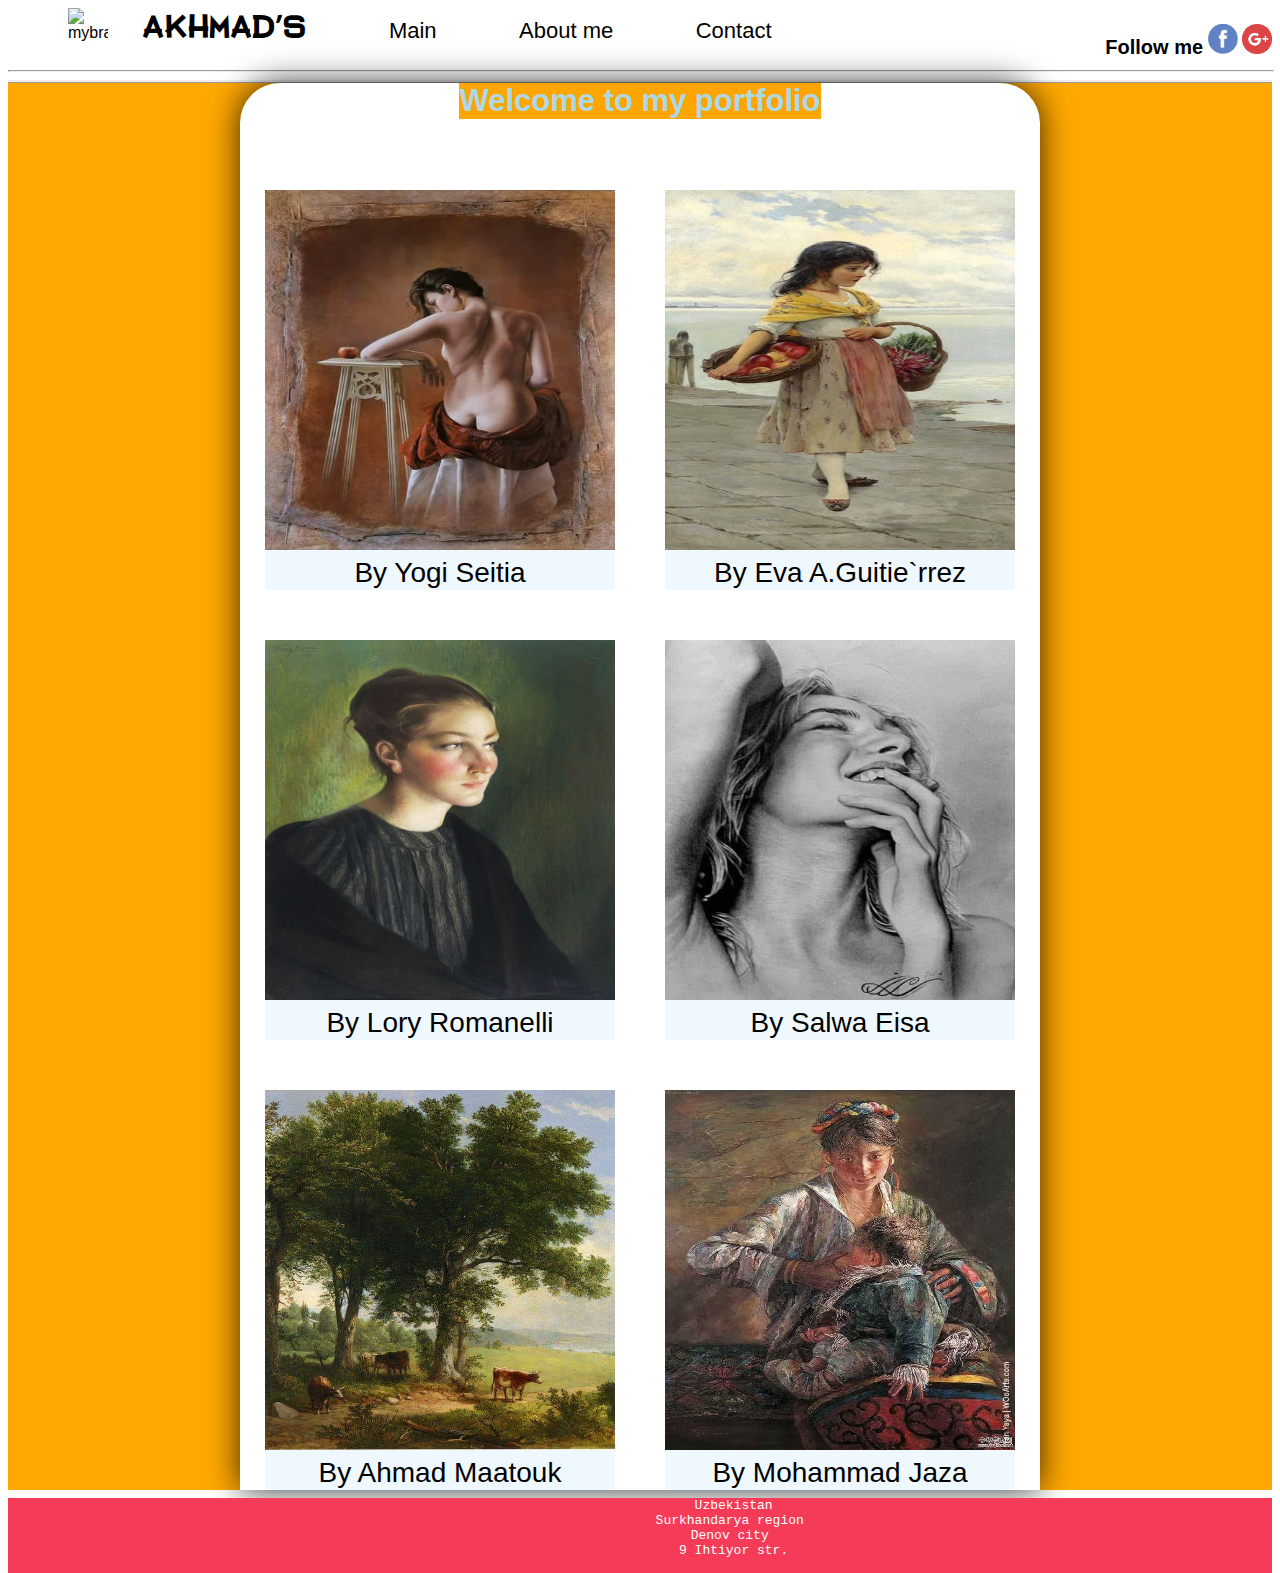
==== index.html @ 811b628a "I am a super hero" ====
<!DOCTYPE html>
<html lang="en">
 <head>
 	

     <meta charset="UTF-8">
     <meta name="viewport" content="width=device-width, initial-scale=1.0">
     <link rel="stylesheet" href="CSS1/exerciaw2.css">
     <title>Portfolio</title>


 </head>     
 <body style="background-color: white; margin-bottom: 0px">
   <header>
    
      
     <div id="my-header">
     <ul class="nav">
        <img src="brand.png" alt="mybrand" id="logo">
        <li style="font-family: 'Aventura';" class="nav-brand">Akhmad's</li>
        <li class="nav-item"><a href="index1.html">Main</a></li>
        <li class="nav-item"><a href="About.html">About me</a></li>
        <li class="nav-item"><a href="index2.html">Contact</a></li>

      </ul>
      <ul class="stilus">
        <li>
          <b>Follow me</b>
        </li>
        <li>
          <a href="https://www.facebook.com/?stype=lo&jlou=AfeTYoV7_RYMMkaL3zMP_FTKMMTlV1S6KgCYPc2r4qK6gJpOD-bdmTopKI_stI_CFHuYvhPamtdOwB4YKrywdihrXzDz6dqTxp3kNChDRj5etw&smuh=52556&lh=Ac_-yQGNyb0gayJt"><img src="img/icon3.png" alt="facebook" width="30" height="30"></a>
        </li>
        <li>
          <a href="https://mail.google.com/mail/u/0"><img src="img/icon2.png" alt="google" width="30" height="30"></a>
        </li>
      </ul>

    </div>

     
   </header>
   <hr id="hr">
   <article>
      <div class="roditel">
        <div class="mamka">
          <div class="title">
          <h1>Welcome to my portfolio</h1>
          </div>
           <div class="container">
           	<a href="html/main.html">
           		<img src="img/YogiSeitia.jpg" alt="Yogi" width="350" height="360">
           	</a>By Yogi Seitia
           </div>
           <div class="container">
           	<a href="html/main1.html">        <img src="img/eva1s.jpg" alt="eva" width="350" height="360">
            </a>
           	 By Eva A.Guitie`rrez
           </div>
           <div class="container">
           	<a href="html/main2.html"> 
            <img src="img/LoryRomanelli.jpg" alt="Lory" width="350" height="360">
           </a>By Lory Romanelli</div>
           <div class="container">
           	<a href="html/main3.html">
           	<img src="img/SalwaEisa.jpg" alt="Salwa" width="350" height="360">
           </a>By Salwa Eisa</div>
           <div class="container">
           	<a href="html/main4.html">
           	<img src="img/AhmadMaatouk.jpg" alt="Ahmad" width="350" height="360">
           </a>By Ahmad Maatouk</div>
          <div class="container">
          	<a href="html/main5.html">
          	<img src="img/MohammadJaza.jpg" alt="Mohammad" width="350" height="360">
          </a>By Mohammad Jaza</div> 



        </div>
     </div>
           
   </article>

   <footer>
   		<pre style="margin:0px 0px 0px 0px">
   			Uzbekistan
   			Surkhandarya region 
   			Denov city 
   			9 Ihtiyor str.
   		</pre>
   </footer>
 </body>

     
    


</html>
---- CSS1/exerciaw2.css ----
@font-face {
	font-family: 'Aventura'; 
	src: url(../fonts/Aventura.otf);
}

.nav li {
    display: inline-block;
	margin-left: 30px;
	font-size: 30px;
	line-height: 1.1;
	color: black; 

}


.nav-item a {
	padding-left: 40px;
	color: black;
	margin-left: 8px;
	font-size: 22px;
	text-decoration: none;
	font-family: 'Source Sans Pro', sans-serif;	
 }
.nav-item:hover {
    opacity: 0.3;
    transition: 360ms ease-in-out;
}

.nav-brand {
	margin-left: 40px;
    
	text-transform: uppercase;
	font-family:'Aventura'; 
}
.nav-brand, .nav{
	cursor: default;
}
#logo {
 	width: 40px;
 	height:35px;
 	margin-right: auto;
 	margin-left: 20px;
 	display: inline-block;

 }

.nav {
    float:left;
	padding-left:40px;
	margin-top: 0px;
	margin-bottom: 10px;
 
}
.stilus {
	justify-content: center;
	line-height: 1.6px;
    margin-left: 22px;   
	float: right;
}
.stilus li {
	font-size: 20px;
	font-style: normal;
	display:inline-block; 
}
#hr {
	min-width: 100%;
}
#my-header {
	background-attachment: scroll;
	height: 39.5px;
	width: 100%;
    font-style: normal;
    margin-bottom: 0px;
}



.roditel {
	border-top-style:ridge;
	background-color: #ffa801;
    background-repeat:no-repeat;
    background-size: cover;
	width: 100%;
	height: auto;
	display: flex;
	justify-content: center;
	-ms-align-items: center;
	align-items: center;
}
.title {
 	min-height: 30px;
 	min-width: 100%;
 	font-size:28px;

 	text-align: center;
}
.title h1{
	margin-top:0;
 	margin-left: 14%;
 	margin-right: 14%;
	display: inline-block;
	background-color: orange;
	color:lightblue;
    text-align: center;
	font-size: 31px;
	padding-left: 0;
}
.mamka {
	background-color: white;
	flex-wrap: wrap;
	justify-content: center;
	display: flex;
	width: 800px;
	min-height: 100%;
	border-top-left-radius: 40px;
	border-top-right-radius: 40px;
	-webkit-box-shadow:0px 0px 33px 0px rgba(0, 0, 0, 0.79);
	-moz-box-shadow:0px 0px 33px 0px rgba(0, 0, 0, 0.79);
	box-shadow: 0px 0px 33px 0px rgba(0, 0, 0, 0.79); 

} 
.container {
	margin-top: 50px;
	margin-left: 25px;
	margin-right: 25px;
	width: 350px;
	height: 400px;
	text-align: center;
	font-size: 28px;
	background-color: aliceblue;
}
.container:hover {
	box-shadow: -5px -17px 14px 0px rgba(0,0,0,0.16);
	-webkit-box-shadow:-5px -17px 14px 0px rgba(0, 0, 0, 0.16);
	-moz-box-shadow:-5px -17px 14px 0px rgba(0, 0, 0, 0.16);
	cursor: pointer;

}
body {
	font-family: Arial, Helvetica, sans-serif;

}

footer {
	position: relative;
	width: 100%;
	background-color: #f53b57;
	color: white;
	text-align: center;
	margin:8px 0px 0px 0px;

}
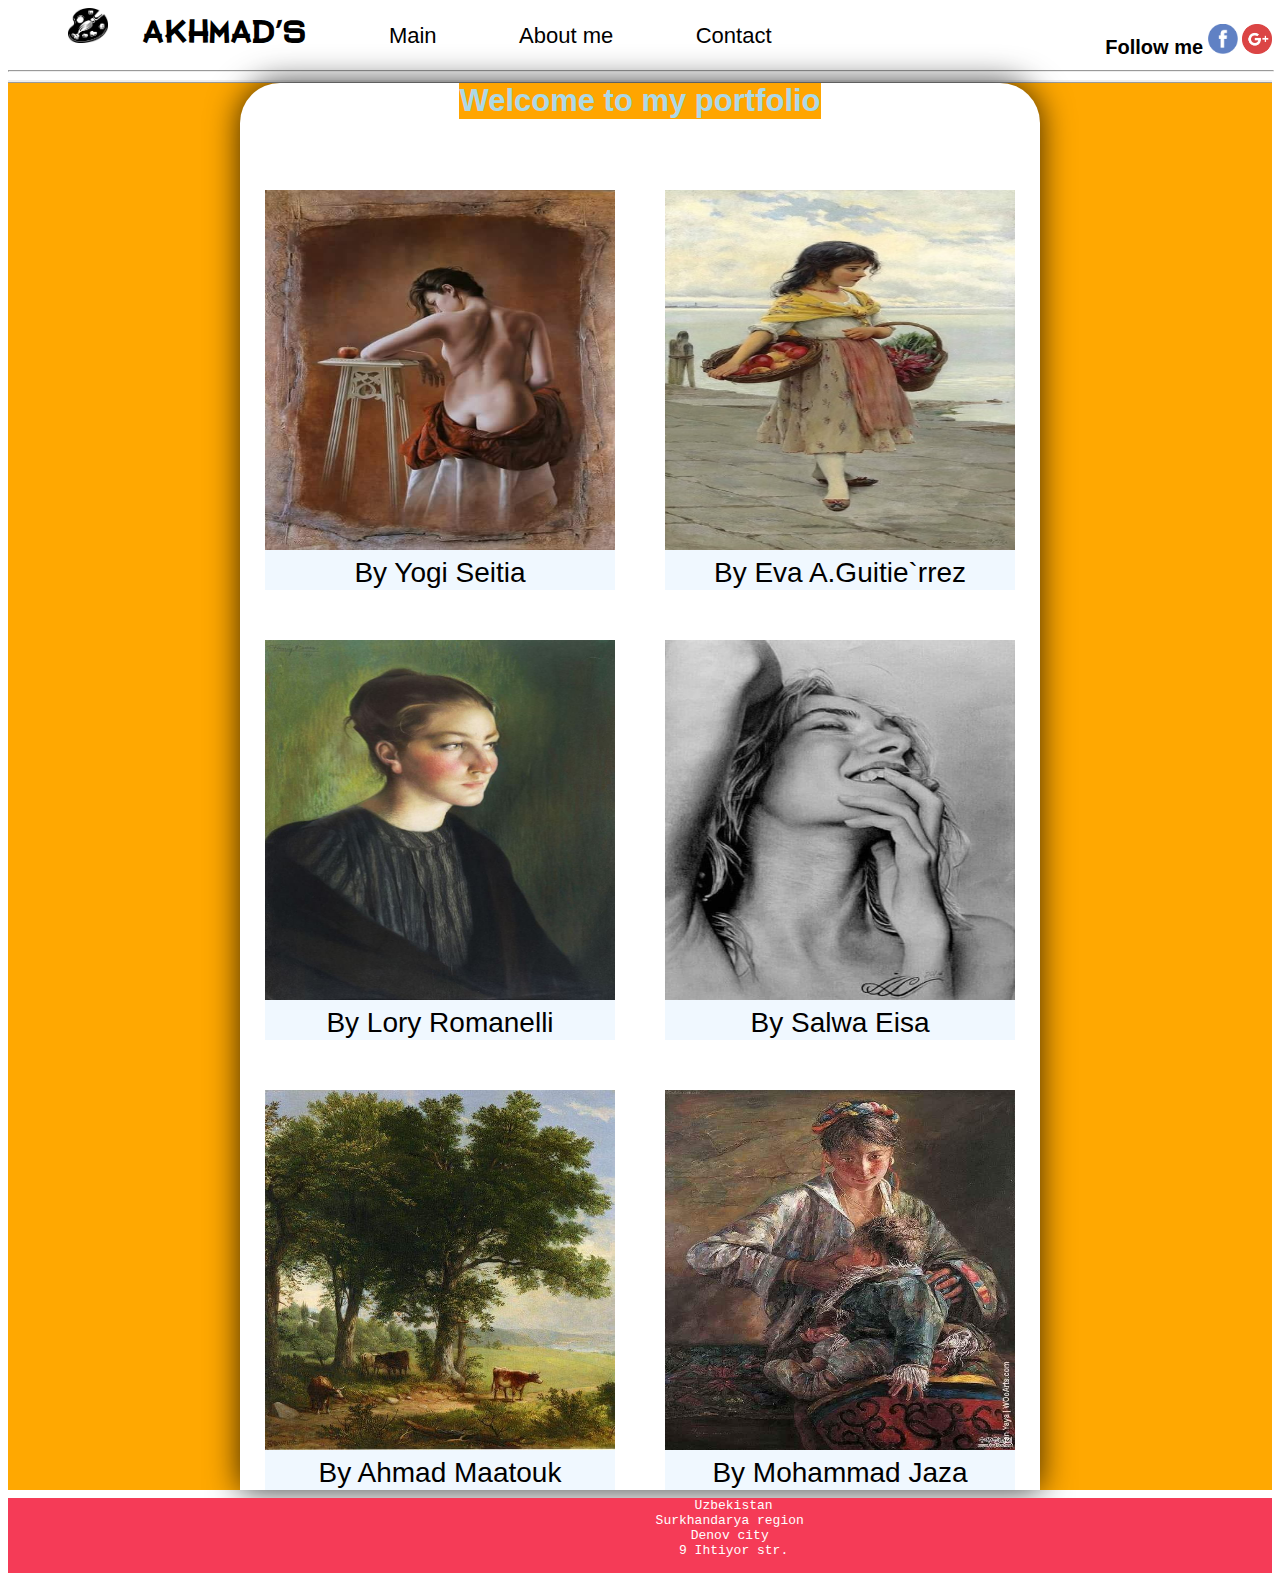
==== commit e3270508: "Update index.html" ====
--- a/index.html
+++ b/index.html
@@ -2,6 +2,16 @@
 <html lang="en">
  <head>
  	
+   
+  <!-- Global site tag (gtag.js) - Google Analytics -->
+   <script async src="https://www.googletagmanager.com/gtag/js?id=UA-129486173-1"></script>
+   <script>
+     window.dataLayer = window.dataLayer || [];
+     function gtag(){dataLayer.push(arguments);}
+     gtag('js', new Date());
+
+     gtag('config', 'UA-129486173-1');
+    </script>
 
      <meta charset="UTF-8">
      <meta name="viewport" content="width=device-width, initial-scale=1.0">
@@ -94,4 +104,4 @@
     
 
 
-</html>+</html>
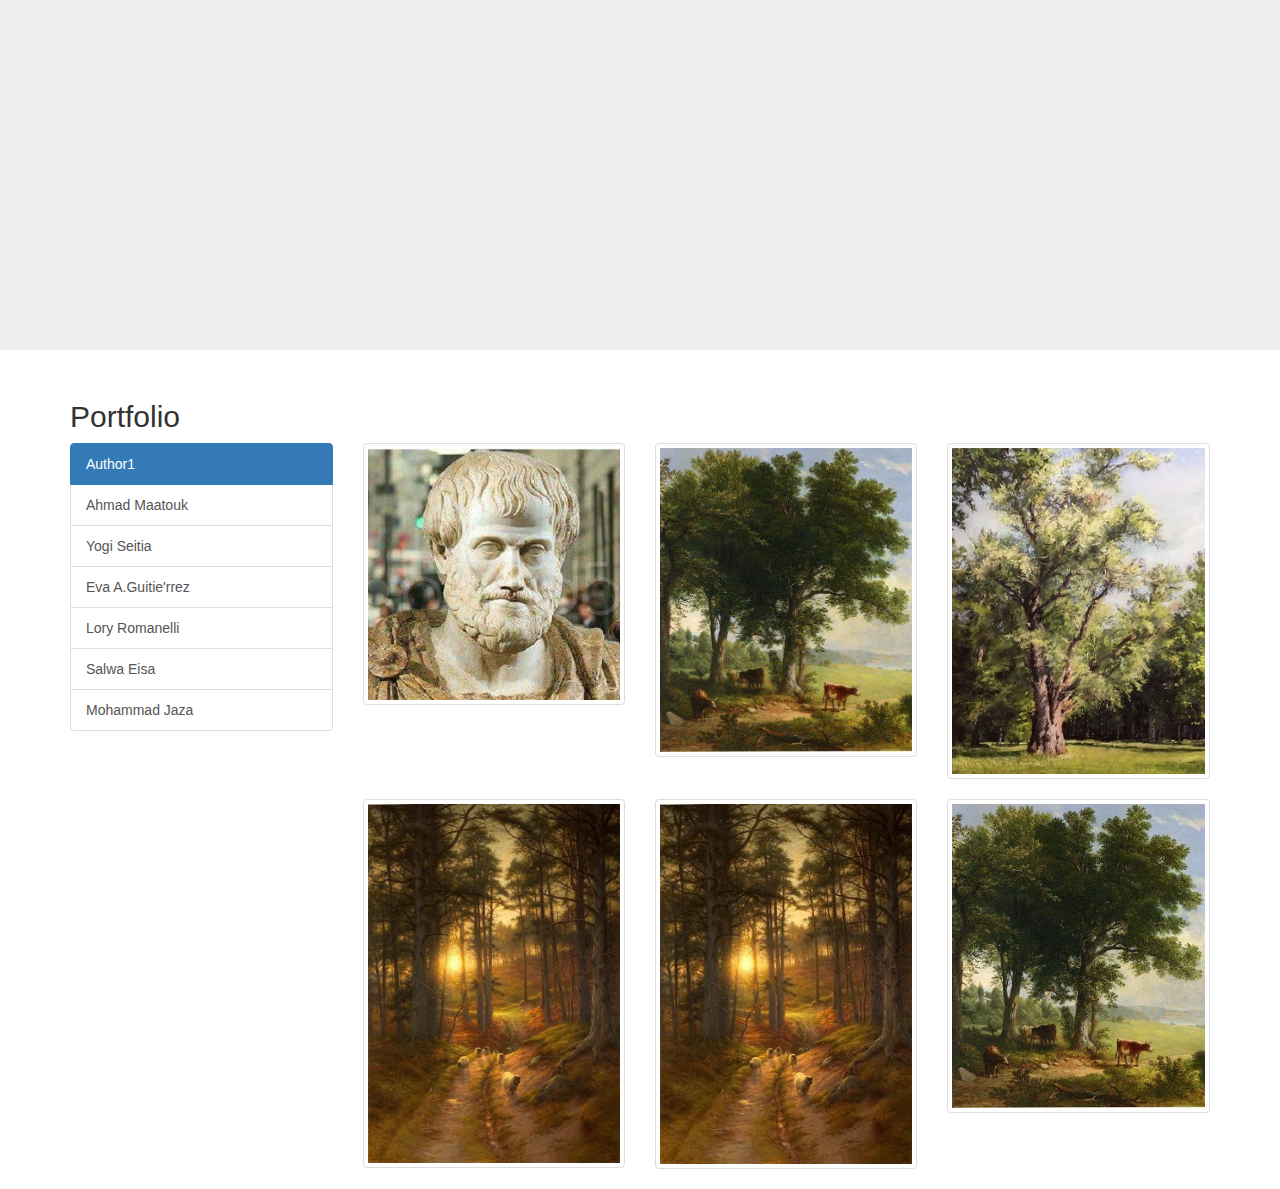
==== commit f2dad1c6: "Big change" ====
--- a/index.html
+++ b/index.html
@@ -15,90 +15,74 @@
 
      <meta charset="UTF-8">
      <meta name="viewport" content="width=device-width, initial-scale=1.0">
-     <link rel="stylesheet" href="CSS1/exerciaw2.css">
+     <link rel="stylesheet" href="assets/css/mainHome.css">
      <title>Portfolio</title>
-
+     <link href="//maxcdn.bootstrapcdn.com/bootstrap/3.3.0/css/bootstrap.min.css" rel="stylesheet" id="bootstrap-css">
+     <script src="//maxcdn.bootstrapcdn.com/bootstrap/3.3.0/js/bootstrap.min.js"></script>
+     <script src="//code.jquery.com/jquery-1.11.1.min.js"></script>
 
  </head>     
- <body style="background-color: white; margin-bottom: 0px">
-   <header>
-    
-      
-     <div id="my-header">
-     <ul class="nav">
-        <img src="brand.png" alt="mybrand" id="logo">
-        <li style="font-family: 'Aventura';" class="nav-brand">Akhmad's</li>
-        <li class="nav-item"><a href="index1.html">Main</a></li>
-        <li class="nav-item"><a href="About.html">About me</a></li>
-        <li class="nav-item"><a href="index2.html">Contact</a></li>
-
-      </ul>
-      <ul class="stilus">
-        <li>
-          <b>Follow me</b>
-        </li>
-        <li>
-          <a href="https://www.facebook.com/?stype=lo&jlou=AfeTYoV7_RYMMkaL3zMP_FTKMMTlV1S6KgCYPc2r4qK6gJpOD-bdmTopKI_stI_CFHuYvhPamtdOwB4YKrywdihrXzDz6dqTxp3kNChDRj5etw&smuh=52556&lh=Ac_-yQGNyb0gayJt"><img src="img/icon3.png" alt="facebook" width="30" height="30"></a>
-        </li>
-        <li>
-          <a href="https://mail.google.com/mail/u/0"><img src="img/icon2.png" alt="google" width="30" height="30"></a>
-        </li>
-      </ul>
+ <body>
+  <div class="jumbotron">
+    <div class="container">
 
     </div>
-
-     
-   </header>
-   <hr id="hr">
-   <article>
-      <div class="roditel">
-        <div class="mamka">
-          <div class="title">
-          <h1>Welcome to my portfolio</h1>
+  </div>
+  <div class="container">
+    <div class="row">
+      <h2 class="col-xs-12">Portfolio</h2>  
+    </div>
+    <div class="row">
+      <div class="col-xs-12 col-sm-3">
+        <div class="list-group">
+          <span href='#' class="list-group-item active">
+            Author1
+          </span>
+          <a href="html/main.html" class="list-group-item">Ahmad Maatouk</a>
+          <a href="html/main1.html" class="list-group-item">Yogi Seitia</a>
+          <a href="html/main2.html" class="list-group-item">Eva A.Guitie'rrez</a>
+          <a href="html/main3.html" class="list-group-item">Lory Romanelli</a>
+          <a href="html/main4.html" class="list-group-item">Salwa Eisa</a>
+          <a href="html/main5.html" class="list-group-item">Mohammad Jaza</a>
+        </div>
+      </div>
+      <div class="col-xs-12 col-sm-9">
+        <div class="row">
+          <div class="col-xs-12 col-sm-4">
+            <a href="" class="thumbnail">
+              <img src="assets/img/ahmad.jpg" alt="">
+            </a>
           </div>
-           <div class="container">
-           	<a href="html/main.html">
-           		<img src="img/YogiSeitia.jpg" alt="Yogi" width="350" height="360">
-           	</a>By Yogi Seitia
-           </div>
-           <div class="container">
-           	<a href="html/main1.html">        <img src="img/eva1s.jpg" alt="eva" width="350" height="360">
+          <div class="col-xs-12 col-sm-4">
+            <a href="#" class="thumbnail">
+              <img src="assets/img/AhmadMaatouk.jpg" alt="">
             </a>
-           	 By Eva A.Guitie`rrez
-           </div>
-           <div class="container">
-           	<a href="html/main2.html"> 
-            <img src="img/LoryRomanelli.jpg" alt="Lory" width="350" height="360">
-           </a>By Lory Romanelli</div>
-           <div class="container">
-           	<a href="html/main3.html">
-           	<img src="img/SalwaEisa.jpg" alt="Salwa" width="350" height="360">
-           </a>By Salwa Eisa</div>
-           <div class="container">
-           	<a href="html/main4.html">
-           	<img src="img/AhmadMaatouk.jpg" alt="Ahmad" width="350" height="360">
-           </a>By Ahmad Maatouk</div>
-          <div class="container">
-          	<a href="html/main5.html">
-          	<img src="img/MohammadJaza.jpg" alt="Mohammad" width="350" height="360">
-          </a>By Mohammad Jaza</div> 
-
-
-
+          </div>
+          <div class="col-xs-12 col-sm-4">
+            <a href="#" class="thumbnail">
+              <img src="assets/img/AhmadMaatouk1s.jpg" alt="">
+            </a>
+          </div>
+          <div class="col-xs-12 col-sm-4">
+            <a href="#" class="thumbnail">
+              <img src="assets/img/AhmadMaatouk2.jpg" alt="">
+            </a>
+          </div>          
+          <div class="col-xs-12 col-sm-4">
+            <a href="#" class="thumbnail">
+              <img src="assets/img/AhmadMaatouk2s.jpg" alt="">
+            </a>
+          </div>          
+          <div class="col-xs-12 col-sm-4">
+            <a href="#" class="thumbnail">
+              <img src="assets/img/AhmadMaatouks.jpg" alt="">
+            </a>
+          </div>
         </div>
-     </div>
-           
-   </article>
-
-   <footer>
-   		<pre style="margin:0px 0px 0px 0px">
-   			Uzbekistan
-   			Surkhandarya region 
-   			Denov city 
-   			9 Ihtiyor str.
-   		</pre>
-   </footer>
- </body>
+      </div>
+    </div> 
+  </div>
+</body>
 
      
     
--- a/assets/css/mainHome.css
+++ b/assets/css/mainHome.css
@@ -0,0 +1,164 @@
+/* @font-face {
+	font-family: 'Aventura'; 
+	src: url(../fonts/Aventura.otf);
+}
+
+.nav li {
+    display: inline-block;
+	margin-left: 30px;
+	font-size: 30px;
+	line-height: 1.1;
+	color: black; 
+
+}
+
+
+.nav-item a {
+	padding-left: 40px;
+	color: black;
+	margin-left: 8px;
+	font-size: 22px;
+	text-decoration: none;
+	font-family: 'Source Sans Pro', sans-serif;	
+ }
+.nav-item:hover {
+    opacity: 0.3;
+    transition: 360ms ease-in-out;
+}
+
+.nav-brand {
+	margin-left: 40px;
+    
+	text-transform: uppercase;
+	font-family:'Aventura'; 
+}
+.nav-brand, .nav{
+	cursor: default;
+}
+#logo {
+ 	width: 40px;
+ 	height:35px;
+ 	margin-right: auto;
+ 	margin-left: 20px;
+ 	display: inline-block;
+
+ }
+
+.nav {
+    float:left;
+	padding-left:40px;
+	margin-top: 0px;
+	margin-bottom: 10px;
+ 
+}
+.stilus {
+	justify-content: center;
+	line-height: 1.6px;
+    margin-left: 22px;   
+	float: right;
+}
+.stilus li {
+	font-size: 20px;
+	font-style: normal;
+	display:inline-block; 
+}
+#hr {
+	min-width: 100%;
+}
+#my-header {
+	background-attachment: scroll;
+	height: 39.5px;
+	width: 100%;
+    font-style: normal;
+    margin-bottom: 0px;
+}
+
+
+
+.roditel {
+	border-top-style:ridge;
+	background-color: #ffa801;
+    background-repeat:no-repeat;
+    background-size: cover;
+	width: 100%;
+	height: auto;
+	display: flex;
+	justify-content: center;
+	-ms-align-items: center;
+	align-items: center;
+}
+.title {
+ 	min-height: 30px;
+ 	min-width: 100%;
+ 	font-size:28px;
+
+ 	text-align: center;
+}
+.title h1{
+	margin-top:0;
+ 	margin-left: 14%;
+ 	margin-right: 14%;
+	display: inline-block;
+	background-color: orange;
+	color:lightblue;
+    text-align: center;
+	font-size: 31px;
+	padding-left: 0;
+}
+.mamka {
+	background-color: white;
+	flex-wrap: wrap;
+	justify-content: center;
+	display: flex;
+	width: 800px;
+	min-height: 100%;
+	border-top-left-radius: 40px;
+	border-top-right-radius: 40px;
+	-webkit-box-shadow:0px 0px 33px 0px rgba(0, 0, 0, 0.79);
+	-moz-box-shadow:0px 0px 33px 0px rgba(0, 0, 0, 0.79);
+	box-shadow: 0px 0px 33px 0px rgba(0, 0, 0, 0.79); 
+
+} 
+.container {
+	margin-top: 50px;
+	margin-left: 25px;
+	margin-right: 25px;
+	width: 350px;
+	height: 400px;
+	text-align: center;
+	font-size: 28px;
+	background-color: aliceblue;
+}
+.container:hover {
+	box-shadow: -5px -17px 14px 0px rgba(0,0,0,0.16);
+	-webkit-box-shadow:-5px -17px 14px 0px rgba(0, 0, 0, 0.16);
+	-moz-box-shadow:-5px -17px 14px 0px rgba(0, 0, 0, 0.16);
+	cursor: pointer;
+
+}
+body {
+	font-family: Arial, Helvetica, sans-serif;
+
+}
+
+footer {
+	position: relative;
+	width: 100%;
+	background-color: #f53b57;
+	color: white;
+	text-align: center;
+	margin:8px 0px 0px 0px;
+
+} */
+html, body {
+	margin: 0;
+	padding: 0;
+}
+
+.jumbotron {
+    background-image: url('http://www.esri.com/~/media/Images/Banners/software/arcgis-open-data-banner-lg.jpg');
+    background-size: cover;
+    background-position: center;
+    background-repeat: no-repeat;
+    height: 350px;
+}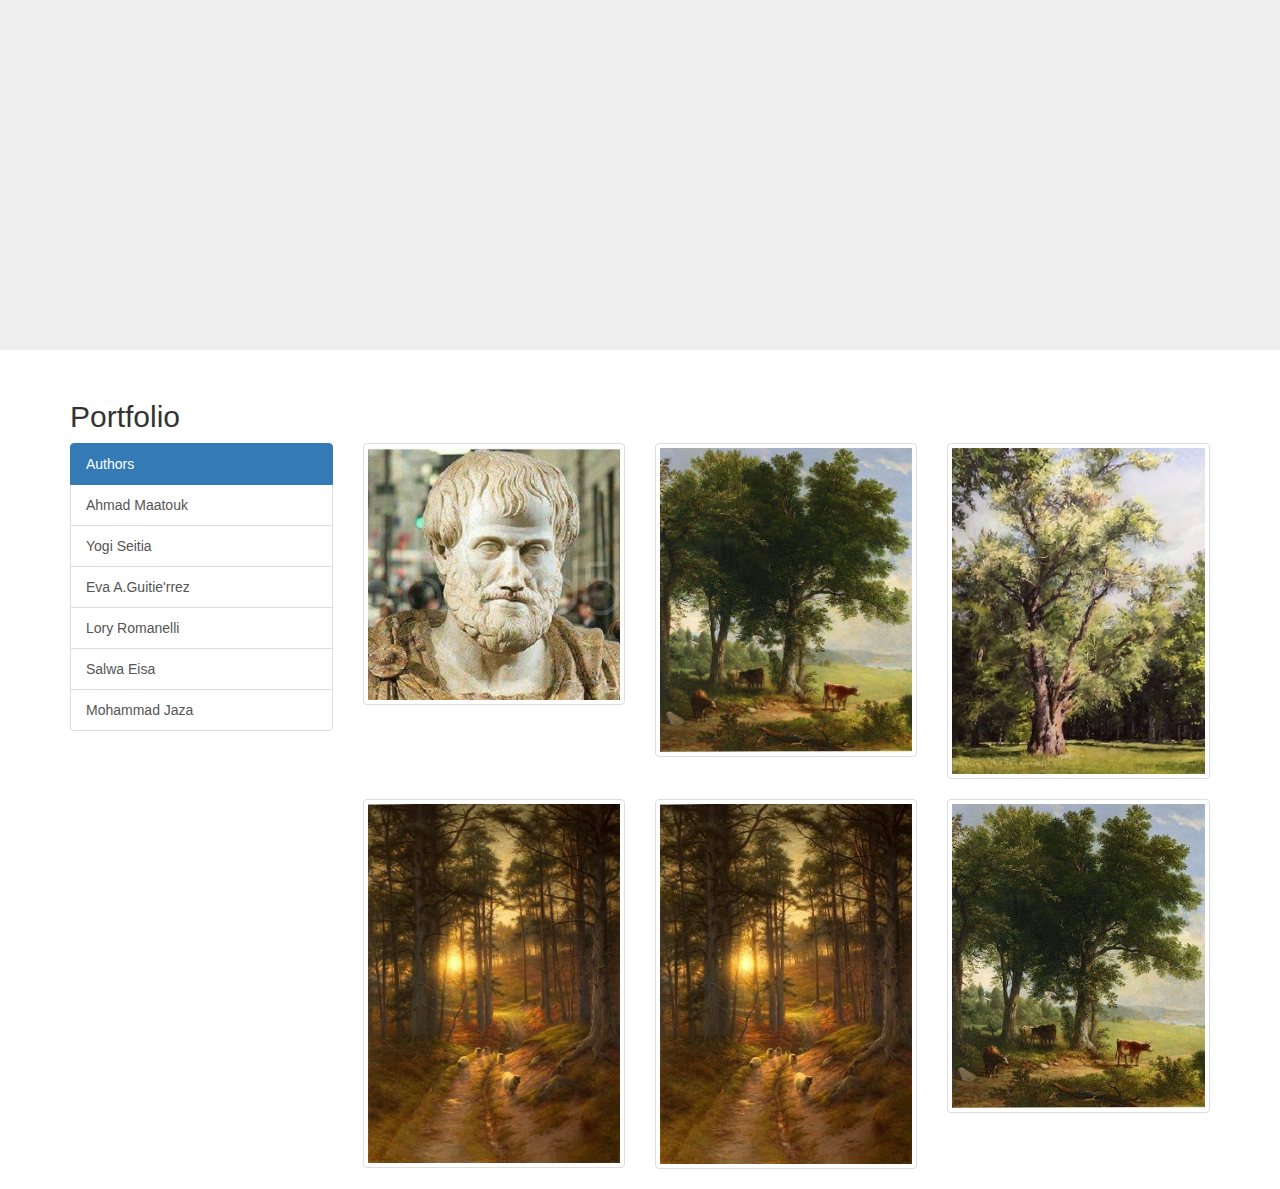
==== commit 036ab358: "bootstrap works" ====
--- a/index.html
+++ b/index.html
@@ -17,10 +17,11 @@
      <meta name="viewport" content="width=device-width, initial-scale=1.0">
      <link rel="stylesheet" href="assets/css/mainHome.css">
      <title>Portfolio</title>
-     <link href="//maxcdn.bootstrapcdn.com/bootstrap/3.3.0/css/bootstrap.min.css" rel="stylesheet" id="bootstrap-css">
-     <script src="//maxcdn.bootstrapcdn.com/bootstrap/3.3.0/js/bootstrap.min.js"></script>
-     <script src="//code.jquery.com/jquery-1.11.1.min.js"></script>
-
+     <link href="https://maxcdn.bootstrapcdn.com/bootstrap/3.3.0/css/bootstrap.min.css" rel="stylesheet" id="bootstrap-css">
+     <script src="https://maxcdn.bootstrapcdn.com/bootstrap/3.3.0/js/bootstrap.min.js"></script>
+     <script src="https://code.jquery.com/jquery-1.11.1.min.js"></script>
+     <script src="https://code.jquery.com/jquery-3.2.1.slim.min.js" integrity="sha384-KJ3o2DKtIkvYIK3UENzmM7KCkRr/rE9/Qpg6aAZGJwFDMVNA/GpGFF93hXpG5KkN" crossorigin="anonymous"></script>
+    
  </head>     
  <body>
   <div class="jumbotron">
@@ -33,49 +34,49 @@
       <h2 class="col-xs-12">Portfolio</h2>  
     </div>
     <div class="row">
-      <div class="col-xs-12 col-sm-3">
+      <div id="list-table" class="col-xs-12 col-sm-3">
         <div class="list-group">
           <span href='#' class="list-group-item active">
-            Author1
+            Authors
           </span>
-          <a href="html/main.html" class="list-group-item">Ahmad Maatouk</a>
-          <a href="html/main1.html" class="list-group-item">Yogi Seitia</a>
-          <a href="html/main2.html" class="list-group-item">Eva A.Guitie'rrez</a>
-          <a href="html/main3.html" class="list-group-item">Lory Romanelli</a>
-          <a href="html/main4.html" class="list-group-item">Salwa Eisa</a>
-          <a href="html/main5.html" class="list-group-item">Mohammad Jaza</a>
+          <a href="html/main.html" id="table" class="list-group-item">Ahmad Maatouk</a>
+          <a href="html/main1.html" id="table" class="list-group-item">Yogi Seitia</a>
+          <a href="html/main2.html" id="table" class="list-group-item">Eva A.Guitie'rrez</a>
+          <a href="html/main3.html" id="table" class="list-group-item">Lory Romanelli</a>
+          <a href="html/main4.html" id="table" class="list-group-item">Salwa Eisa</a>
+          <a href="html/main5.html" id="table" class="list-group-item">Mohammad Jaza</a>
         </div>
       </div>
-      <div class="col-xs-12 col-sm-9">
+      <div id="portret-table" class="col-xs-12 col-sm-9">
         <div class="row">
-          <div class="col-xs-12 col-sm-4">
+          <div id="portret" class="col-xs-12 col-sm-4">
             <a href="" class="thumbnail">
-              <img src="assets/img/ahmad.jpg" alt="">
+              <img class="rs-img" src="assets/img/ahmad.jpg" alt="">
             </a>
           </div>
-          <div class="col-xs-12 col-sm-4">
+          <div id="portret" class="col-xs-12 col-sm-4">
             <a href="#" class="thumbnail">
-              <img src="assets/img/AhmadMaatouk.jpg" alt="">
+              <img class="rs-img" src="assets/img/AhmadMaatouk.jpg" alt="">
             </a>
           </div>
-          <div class="col-xs-12 col-sm-4">
+          <div id="portret" class="col-xs-12 col-sm-4">
             <a href="#" class="thumbnail">
-              <img src="assets/img/AhmadMaatouk1s.jpg" alt="">
+              <img class="rs-img" src="assets/img/AhmadMaatouk1s.jpg" alt="">
             </a>
           </div>
-          <div class="col-xs-12 col-sm-4">
+          <div id="portret" class="col-xs-12 col-sm-4">
             <a href="#" class="thumbnail">
-              <img src="assets/img/AhmadMaatouk2.jpg" alt="">
+              <img class="rs-img" src="assets/img/AhmadMaatouk2.jpg" alt="">
             </a>
           </div>          
-          <div class="col-xs-12 col-sm-4">
+          <div id="portret" class="col-xs-12 col-sm-4">
             <a href="#" class="thumbnail">
-              <img src="assets/img/AhmadMaatouk2s.jpg" alt="">
+              <img class="rs-img" src="assets/img/AhmadMaatouk2s.jpg" alt="">
             </a>
           </div>          
-          <div class="col-xs-12 col-sm-4">
+          <div id="portret" class="col-xs-12 col-sm-4">
             <a href="#" class="thumbnail">
-              <img src="assets/img/AhmadMaatouks.jpg" alt="">
+              <img class="rs-img" src="assets/img/AhmadMaatouks.jpg" alt="">
             </a>
           </div>
         </div>
--- a/assets/css/mainHome.css
+++ b/assets/css/mainHome.css
@@ -1,155 +1,4 @@
-/* @font-face {
-	font-family: 'Aventura'; 
-	src: url(../fonts/Aventura.otf);
-}
 
-.nav li {
-    display: inline-block;
-	margin-left: 30px;
-	font-size: 30px;
-	line-height: 1.1;
-	color: black; 
-
-}
-
-
-.nav-item a {
-	padding-left: 40px;
-	color: black;
-	margin-left: 8px;
-	font-size: 22px;
-	text-decoration: none;
-	font-family: 'Source Sans Pro', sans-serif;	
- }
-.nav-item:hover {
-    opacity: 0.3;
-    transition: 360ms ease-in-out;
-}
-
-.nav-brand {
-	margin-left: 40px;
-    
-	text-transform: uppercase;
-	font-family:'Aventura'; 
-}
-.nav-brand, .nav{
-	cursor: default;
-}
-#logo {
- 	width: 40px;
- 	height:35px;
- 	margin-right: auto;
- 	margin-left: 20px;
- 	display: inline-block;
-
- }
-
-.nav {
-    float:left;
-	padding-left:40px;
-	margin-top: 0px;
-	margin-bottom: 10px;
- 
-}
-.stilus {
-	justify-content: center;
-	line-height: 1.6px;
-    margin-left: 22px;   
-	float: right;
-}
-.stilus li {
-	font-size: 20px;
-	font-style: normal;
-	display:inline-block; 
-}
-#hr {
-	min-width: 100%;
-}
-#my-header {
-	background-attachment: scroll;
-	height: 39.5px;
-	width: 100%;
-    font-style: normal;
-    margin-bottom: 0px;
-}
-
-
-
-.roditel {
-	border-top-style:ridge;
-	background-color: #ffa801;
-    background-repeat:no-repeat;
-    background-size: cover;
-	width: 100%;
-	height: auto;
-	display: flex;
-	justify-content: center;
-	-ms-align-items: center;
-	align-items: center;
-}
-.title {
- 	min-height: 30px;
- 	min-width: 100%;
- 	font-size:28px;
-
- 	text-align: center;
-}
-.title h1{
-	margin-top:0;
- 	margin-left: 14%;
- 	margin-right: 14%;
-	display: inline-block;
-	background-color: orange;
-	color:lightblue;
-    text-align: center;
-	font-size: 31px;
-	padding-left: 0;
-}
-.mamka {
-	background-color: white;
-	flex-wrap: wrap;
-	justify-content: center;
-	display: flex;
-	width: 800px;
-	min-height: 100%;
-	border-top-left-radius: 40px;
-	border-top-right-radius: 40px;
-	-webkit-box-shadow:0px 0px 33px 0px rgba(0, 0, 0, 0.79);
-	-moz-box-shadow:0px 0px 33px 0px rgba(0, 0, 0, 0.79);
-	box-shadow: 0px 0px 33px 0px rgba(0, 0, 0, 0.79); 
-
-} 
-.container {
-	margin-top: 50px;
-	margin-left: 25px;
-	margin-right: 25px;
-	width: 350px;
-	height: 400px;
-	text-align: center;
-	font-size: 28px;
-	background-color: aliceblue;
-}
-.container:hover {
-	box-shadow: -5px -17px 14px 0px rgba(0,0,0,0.16);
-	-webkit-box-shadow:-5px -17px 14px 0px rgba(0, 0, 0, 0.16);
-	-moz-box-shadow:-5px -17px 14px 0px rgba(0, 0, 0, 0.16);
-	cursor: pointer;
-
-}
-body {
-	font-family: Arial, Helvetica, sans-serif;
-
-}
-
-footer {
-	position: relative;
-	width: 100%;
-	background-color: #f53b57;
-	color: white;
-	text-align: center;
-	margin:8px 0px 0px 0px;
-
-} */
 html, body {
 	margin: 0;
 	padding: 0;
@@ -161,4 +10,19 @@
     background-position: center;
     background-repeat: no-repeat;
     height: 350px;
+}
+
+#portret {
+
+}
+.rs-img {
+	width: 100%;
+	max-width: 400px;
+	height: auto;
+}
+div#portret > img {
+		margin-top: 29px;
+		vertical-align: middle;
+		width: 400px;
+
 }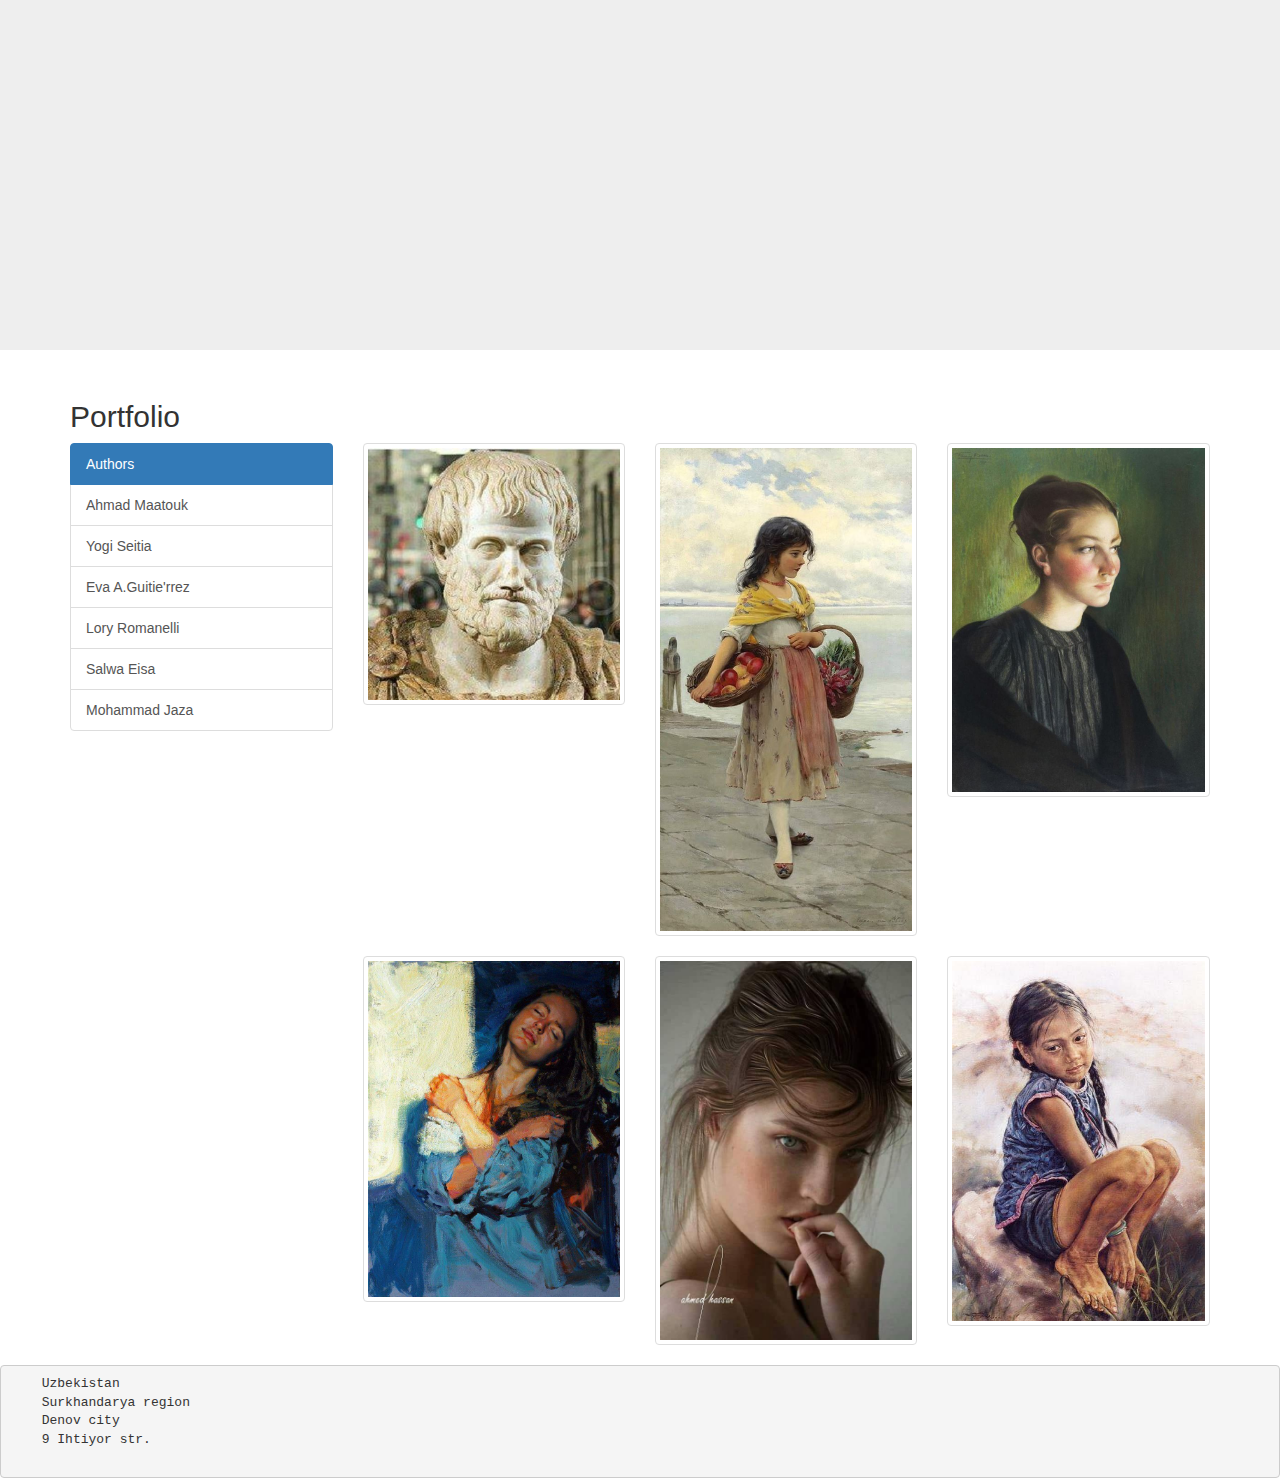
==== commit f1c54471: "proper row for img" ====
--- a/index.html
+++ b/index.html
@@ -48,7 +48,7 @@
         </div>
       </div>
       <div id="portret-table" class="col-xs-12 col-sm-9">
-        <div class="row">
+        <div class="row row-img">
           <div id="portret" class="col-xs-12 col-sm-4">
             <a href="" class="thumbnail">
               <img class="rs-img" src="assets/img/ahmad.jpg" alt="">
@@ -56,27 +56,27 @@
           </div>
           <div id="portret" class="col-xs-12 col-sm-4">
             <a href="#" class="thumbnail">
-              <img class="rs-img" src="assets/img/AhmadMaatouk.jpg" alt="">
+              <img class="rs-img" src="assets/img/eva1.JPEG" alt="">
             </a>
           </div>
           <div id="portret" class="col-xs-12 col-sm-4">
             <a href="#" class="thumbnail">
-              <img class="rs-img" src="assets/img/AhmadMaatouk1s.jpg" alt="">
+              <img class="rs-img" src="assets/img/LoryRomanelli.jpg" alt="">
             </a>
           </div>
           <div id="portret" class="col-xs-12 col-sm-4">
             <a href="#" class="thumbnail">
-              <img class="rs-img" src="assets/img/AhmadMaatouk2.jpg" alt="">
+              <img class="rs-img" src="assets/img/MohammadJaza1.jpg" alt="">
             </a>
           </div>          
           <div id="portret" class="col-xs-12 col-sm-4">
             <a href="#" class="thumbnail">
-              <img class="rs-img" src="assets/img/AhmadMaatouk2s.jpg" alt="">
+              <img class="rs-img" src="assets/img/SalwaEisa2.jpg" alt="">
             </a>
           </div>          
           <div id="portret" class="col-xs-12 col-sm-4">
             <a href="#" class="thumbnail">
-              <img class="rs-img" src="assets/img/AhmadMaatouks.jpg" alt="">
+              <img class="rs-img" src="assets/img/YogiSeitia1.jpg" alt="">
             </a>
           </div>
         </div>
@@ -86,7 +86,14 @@
 </body>
 
      
-    
+<footer>
+  <pre style="margin:0px 0px 0px 0px">
+    Uzbekistan
+    Surkhandarya region 
+    Denov city 
+    9 Ihtiyor str.
+  </pre>
+</footer>
 
 
 </html>
--- a/assets/css/mainHome.css
+++ b/assets/css/mainHome.css
@@ -16,13 +16,21 @@
 
 }
 .rs-img {
-	width: 100%;
+	width: 400px;
 	max-width: 400px;
-	height: auto;
+	height: 400px;
 }
 div#portret > img {
 		margin-top: 29px;
 		vertical-align: middle;
 		width: 400px;
 
+}
+
+.row-img {
+	display: inline-flex;
+	flex-wrap: wrap;
+	flex-direction: row;
+	align-items: stretch;
+	justify-content: center;
 }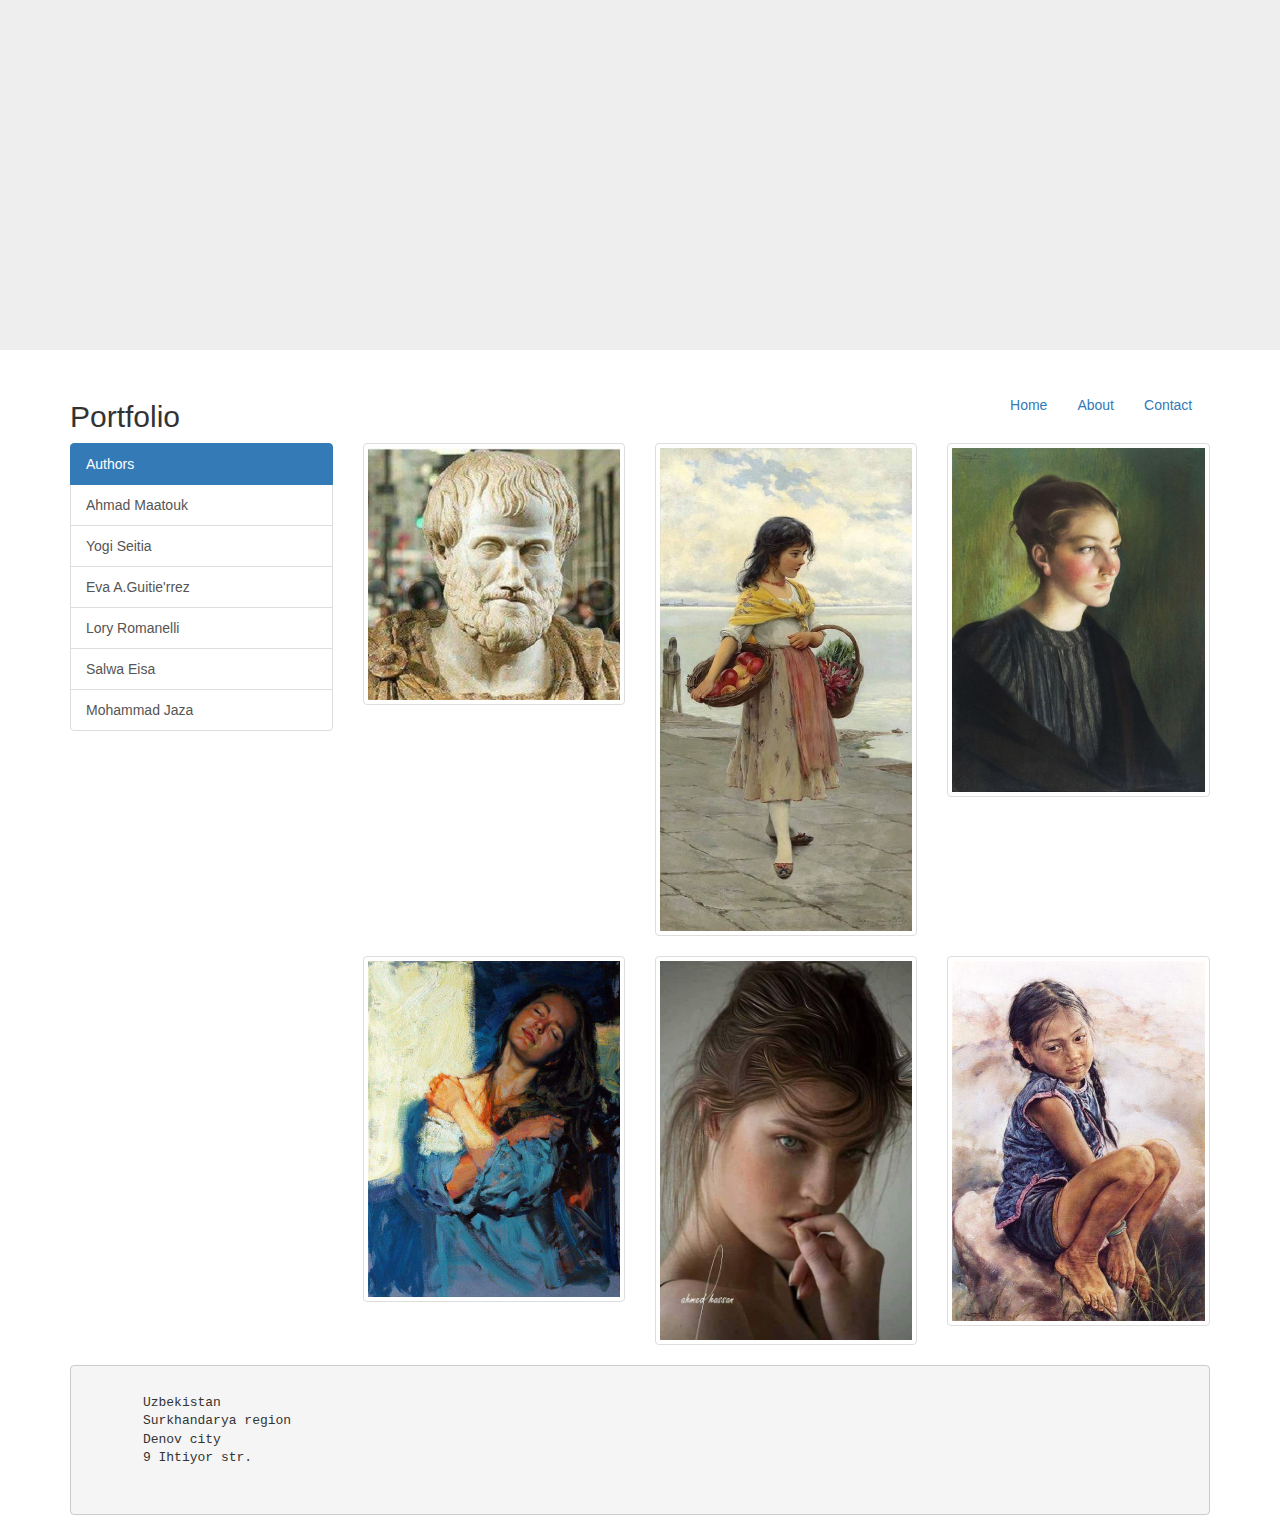
==== commit 5b04b378: "Css modified and main and home pages" ====
--- a/index.html
+++ b/index.html
@@ -31,8 +31,18 @@
   </div>
   <div class="container">
     <div class="row">
-      <h2 class="col-xs-12">Portfolio</h2>  
+      <div class="navbar-header navbar-article">
+        <h2 id="article" class="col-xs-12">Portfolio</h2>  
+      </div>
+      <div class="collapse navbar-collapse" id="navbar-collapse">
+        <ul class="nav navbar-nav">
+          <li class="active"><a href="main.html">Home</a></li>
+          <li><a href="about.html">About</a></li>
+          <li><a href="contact.html">Contact</a></li>
+        </ul>
+      </div>
     </div>
+
     <div class="row">
       <div id="list-table" class="col-xs-12 col-sm-3">
         <div class="list-group">
@@ -86,13 +96,18 @@
 </body>
 
      
-<footer>
-  <pre style="margin:0px 0px 0px 0px">
-    Uzbekistan
-    Surkhandarya region 
-    Denov city 
-    9 Ihtiyor str.
-  </pre>
+<footer class="footer">
+  <div class="container">
+    <pre style="margin:0px 0px 0px 0px;">
+      <span>
+        Uzbekistan
+        Surkhandarya region 
+        Denov city 
+        9 Ihtiyor str.
+      </span>
+    </pre>
+
+  </div>
 </footer>
 
 
--- a/assets/css/mainHome.css
+++ b/assets/css/mainHome.css
@@ -12,8 +12,12 @@
     height: 350px;
 }
 
-#portret {
-
+#article {
+	display: inline-block;
+	width: auto;
+}
+.navbar-article {
+	margin-right: 80rem;;
 }
 .rs-img {
 	width: 400px;
@@ -33,4 +37,12 @@
 	flex-direction: row;
 	align-items: stretch;
 	justify-content: center;
+}
+.footer {
+	position: relative;
+	bottom: 0;
+	width: 100%;
+	height: auto;
+	align-items: center;
+	justify-content: center;
 }